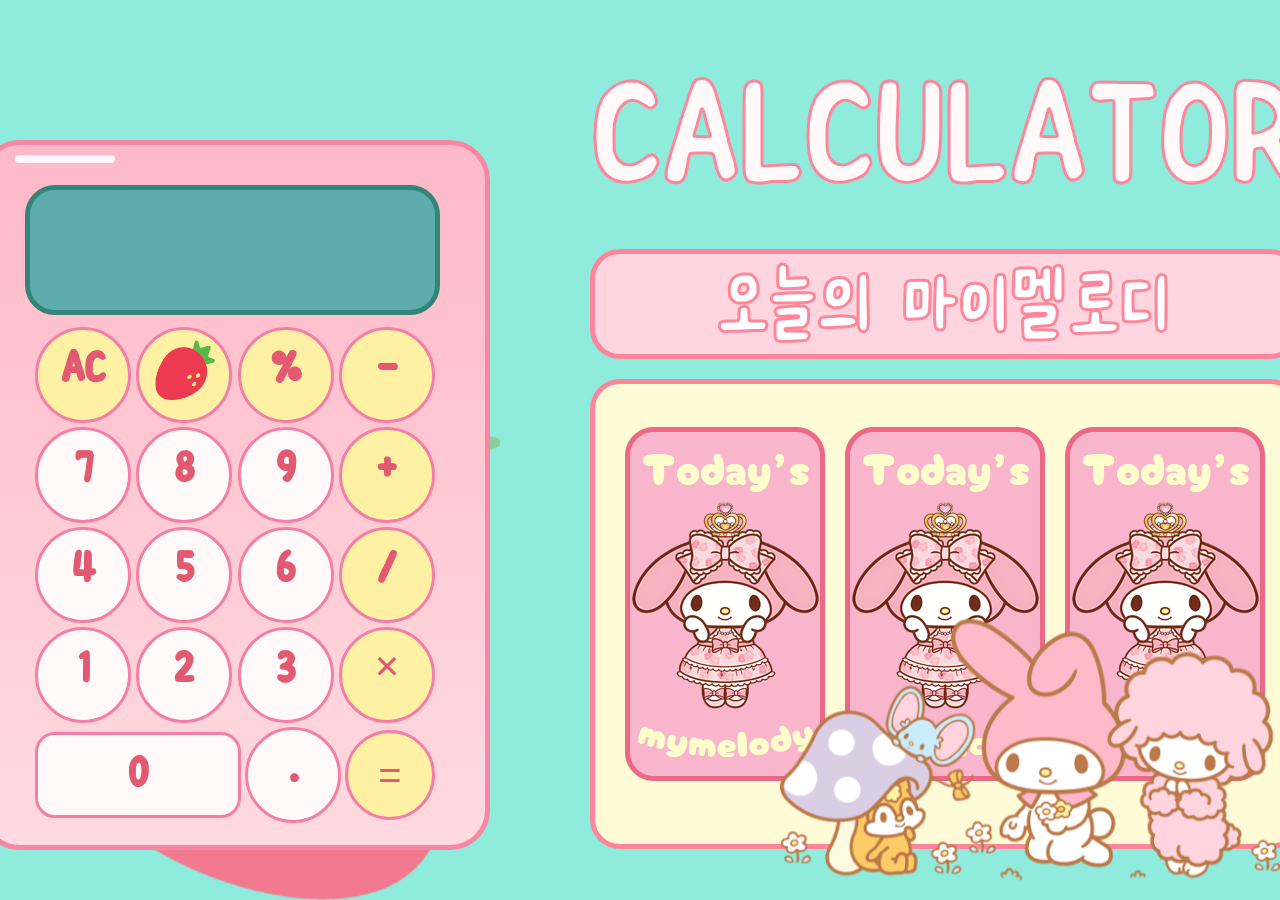
==== index.html @ 918de6d5 "Rename calculator page to index" ====
<!DOCTYPE html>
<html lang="en">
<head>
    <meta charset="UTF-8">
    <meta name="viewport" content="width=device-width, initial-scale=1.0">
    <title>Document</title>
    <style>
        body{
            overflow: hidden;
            height: 100vh;
            display: flex;
            justify-content: center;
            align-items: center;
            overflow: hidden;
        }
        *{
            margin: 0;
            padding: 0;
            /* outline: 1px solid rgb(0, 60, 255); */
        }
        @font-face{
            font-family: "ongul";
            src: url("font/ongul.ttf");
        }
.all{
    display: flex;
    align-items: flex-start;
    /* justify-content: center; */
    gap: 80px;
    margin-left: 80px;
}
.leftBox{
    margin-top: 90px;
    display: flex;
    justify-content: center;
    align-items: center;
    gap: 100px;
}
.rightBox{
    margin-top: -90px;
    display: flex;
    /* gap: 90px; */
    /* justify-content: center; */
    align-items: center;
    /* border: 1px solid rgb(17, 0, 255); */
    flex-direction: column;
}

.cardBox{
    width: 650px;
    height: 400px;
    gap: 20px;
    z-index: 5;
    display: flex;
    justify-content: center;
    align-items: center;
    /* background-color: aquamarine; */
    margin: 20px auto;
}
.card1, .card2, .card3{
    width: 200px;
    height: 400px;
    z-index: 50;
    transition: 1s;
    background-image: url("./img/card.png");
    background-position: center;
    background-repeat: no-repeat;
    background-size: contain;
}
.card2:hover{
    width: 200px;
    height: 400px;
    background-image: url("./img/back.png");
    background-position: center;
    background-repeat: no-repeat;
    background-size: contain;
}
.card1:hover{
    width: 200px;
    height: 400px;
    background-image: url("./img/back1.png");
    background-position: center;
    background-repeat: no-repeat;
    background-size: contain;
}

.card3:hover{
    width: 200px;
    height: 400px;
    background-image: url("./img/back3.png");
    background-position: center;
    background-repeat: no-repeat;
    background-size: contain;
}
.miniBox{
    display: flex;
    flex-direction: column;
    align-items: center;
    gap: 20px;
    /* border: 1px solid red; */
     
}
.inminiBox1{
    width: 700px;
    height: 100px;
    background-color: rgb(255, 214, 223);
    border: 5px solid rgb(255, 134, 154);
    border-radius: 30px;
    text-align: center;
    font-size: 90px;
    color: rgb(255, 255, 255);
    font-family: "ongul";
    -webkit-text-stroke: 3px rgb(255, 134, 154);
}
.inminiBox2{
    width: 700px;
    height: 460px;
    background-color: rgb(255, 251, 214);
    border-radius: 30px;
    border: 5px solid rgb(255, 134, 154);
}
.headfont{
    font-family: "ongul";
    -webkit-text-stroke: 3px rgb(255, 134, 154);
    color: rgb(255, 249, 250);
    font-size: 150px;
}
.str{
    background-image: url("./img/str.png");
    background-position: center;
    background-repeat: no-repeat;
    background-size: cover;
    width: 500px;
    height: 500px;
    position: absolute;
    left: 0px;
    bottom: 0px;
    z-index: -4; 
}
.all{
    position: relative;
}
.highlight{
    width: 100px;
    height: 8px;
    border-radius: 30px;
    background-color: rgb(255, 248, 250);
    position: absolute;
    left: 30px;
    top: 10px;
}
.kesan{
    display: flex;
    justify-content: center;
    align-items: center;
    z-index: 5;  
    /* position:relative; */
    /* top: 40px;
    left: -70%; */
}
.outBox{
    width: 500px;
    height: 700px;
    background: linear-gradient(-180deg, rgb(255, 185, 200), rgb(255, 218, 224));
    display: flex;
    justify-content: center;
    align-items: center;
    position: relative;
    /* top: 50px; */
    border-radius: 40px;
    border: 5px solid rgb(248, 135, 164);
}
#dis{
    width: 400px;
    height: 120px;
    background-color: rgb(95, 172, 175);
    border: 5px solid rgb(50, 133, 119);
    border-radius: 30px;
    display: flex;
    justify-content: flex-end;
    align-items: center;
    padding-right: 5px;
    position: absolute;
    left: 40px;
    top: 40px;
    font-size: 30px;
    font-family: "ongul";
    text-align: left;
    color: rgb(255, 248, 250);
    font-size: 45px;
}
.text{
    position: absolute;
    top: 30px;
    right: 30px;
}
.nu{
    position: absolute;
    top: 180px;
    width: 400px;
    height: 500px;
    display: flex;
    align-items: center;
    line-height: 80px;
    flex-wrap: wrap;
    justify-content: space-between;
}
img{
    width: 60px;
    height: 60px;
    position: absolute;
    left: 120px;
    top: 15px;
}
.num1{
    width: 90px;
    height: 90px;
    border-radius: 50%;
    background-color: rgb(255, 249, 249);
    font-size: 45px;
    font-weight: 600;
    font-family: "ongul";
    text-align: center;
    color: rgb(226, 90, 113);
    border: 3px solid rgb(243, 127, 166);
}
.num1:hover{
    background-color: rgb(183, 241, 255);
    border: 3px solid rgb(59, 180, 174);
    color: rgb(59, 180, 174);
    }
#zero{
    width: 200px;
    height: 80px;
    border-radius: 20px;
}
#btn{
     width: 90px;
    height: 90px;
    border-radius: 50%;
    background-color: rgb(255, 241, 164);
    font-size: 40px;
    text-align: center;
    color: rgb(226, 90, 113);
    border: 3px solid rgb(243, 127, 166);
}
#btn:hover{
    background-color: rgb(183, 241, 255);
    border: 3px solid rgb(59, 180, 174);
    color: rgb(59, 180, 174);
}
.yellow{
    background-color: rgb(255, 241, 164);
}
.boxBackground{
    background-color: rgb(143, 235, 219);
    width: 100%;
    height: 100vh;
    position: absolute;
    z-index: -8; 
}
.imageSanrio{
    background-image: url("./img/sanrio.png");
    background-position: center;
    background-repeat: no-repeat;
    background-size: contain;
    display: flex;
    position: fixed;
    right: 0;
    bottom: 0;
    width: 500px;
    height: 300px;
    z-index: 80; 
}

/* Mobile: title on top and a scaled calculator below. */
@media (max-width: 375px) {
    body {
        justify-content: flex-start;
        align-items: center;
        overflow: hidden;
    }

    .all {
        width: 100%;
        margin: 0;
        padding-top: 30px;
        position: static;
        flex-direction: column;
        align-items: center;
        gap: 12px;
    }

    .rightBox {
        order: -1;
        margin: 0;
    }

    .headfont {
        font-size: 54px;
        -webkit-text-stroke: 1px rgb(255, 134, 154);
    }

    .leftBox,
    .kesan {
        width: 310px;
        height: 440px;
        margin: 0;
    }

    .outBox {
        flex-shrink: 0;
        transform: scale(0.62);
        transform-origin: top center;
    }

    .str,
    .imageSanrio,
    .num1 img,
    .inminiBox1,
    .inminiBox2,
    .cardBox,
    #dis2 {
        display: none;
    }
}

    </style> 
</head>
<body>
<!-- <div class="headfont">CALCULATOR</div> -->

 <div class="boxBackground"></div>
 <div class="imageSanrio"></div>
 <div class="str"></div>

<div class="all">

<div class="leftBox">
    <div class="kesan">
    <div class="outBox">
        <div class="highlight"></div>
        <div id="dis"><p class="text"></p></div>
    <div class="nu">
        <div class="num1 yellow" id="ac" data-numbers="AC">AC</div>
        <div class="num1 yellow"data-numbers="back"><img src="img/Print.png" alt="딸기"></div>
        <div class="num1 yellow"data-numbers="%">%</div>
        <div class="num1 yellow"data-numbers="-">-</div>
        <div class="num1" data-numbers="7">7</div>
        <div class="num1" data-numbers="8">8</div>
        <div class="num1" data-numbers="9">9</div>
        <div class="num1 yellow"data-numbers="+">+</div>
        <div class="num1" data-numbers="4">4</div>
        <div class="num1" data-numbers="5">5</div>
        <div class="num1" data-numbers="6">6</div>
        <div class="num1 yellow"data-numbers="/">/</div>
        <div class="num1" data-numbers="1">1</div>
        <div class="num1" data-numbers="2">2</div>
        <div class="num1" data-numbers="3">3</div>
        <div class="num1 yellow"data-numbers="*">&times;</div>
        <div class="num1" id="zero" data-numbers="0">0</div>
        <div class="num1" data-numbers=".">.</div>
        <button id="btn"class="yellow">=</button>
    </div>
    </div>
</div>


<div class="rightBox">

  <div class="miniBox">
    <div class="headfont">CALCULATOR</div>
      <div class="inminiBox1">오늘의 마이멜로디</div>
      <div class="inminiBox2">
              <div class="cardBox">
        <div class="card1"></div>
        <div class="card2"></div>
        <div class="card3"></div>
              </div>
      </div>
  </div>
</div>

</div>
    
    <div id="dis2"></div>

    <script>

       let num1 = document.querySelectorAll(".num1")
       let dis = document.querySelector("#dis")
       let expr = ''

      num1.forEach((item)=>{
            item.addEventListener("click", ()=>{
                let v = item.dataset.numbers

                if(v === "AC"){
                    expr = ''
                    dis.innerHTML = ''
                    return
                }
                
                if( v === "back"){
                    expr = expr.slice(0,-1)
                    dis.innerHTML = expr === '' ? 0 : expr
                    // dis.innerHTML = expr 
                    return
                }

                if( v === "="){
                    if( expr === '' || expr.endsWith("+")){
                        dis.innerHTML = 'error'
                        expr=''
                        return
                    }

                    let ans = eval( expr )
                    dis.innerHTML = Number(ans).toLocaleString()
                    expr = String(expr)
                    return
                }


                expr += v
                // parts = '111+2222' split => [111,22222]
                dis.innerHTML= expr
                // let parts = expr.split("+")
                if(parts.length === 1){
                    dis.innerHTML = Number(parts[0]).toLocaleString()
                }else{
                   dis.innerHTML = Number(parts[0]).toLocaleString() + "+" +Number( parts[1]).toLocaleString()
                }

                return

                 let parts2 = expr.split("-")
                if(parts.length === false){
                    dis.innerHTML = Number(parts[0]).toLocaleString()
                }else{
                   dis.innerHTML = Number(parts[0]).toLocaleString() + "-" +Number( parts[1]).toLocaleString()
                }

                return
            })
             btn.onclick=function(){
            let result=eval(expr)
            dis.innerHTML=result
            expr=String(result)
        }

        ac.onclick=function(){
            dis.innerHTML+=''
        }
           
       })

         


    </script>
</body>
</html>
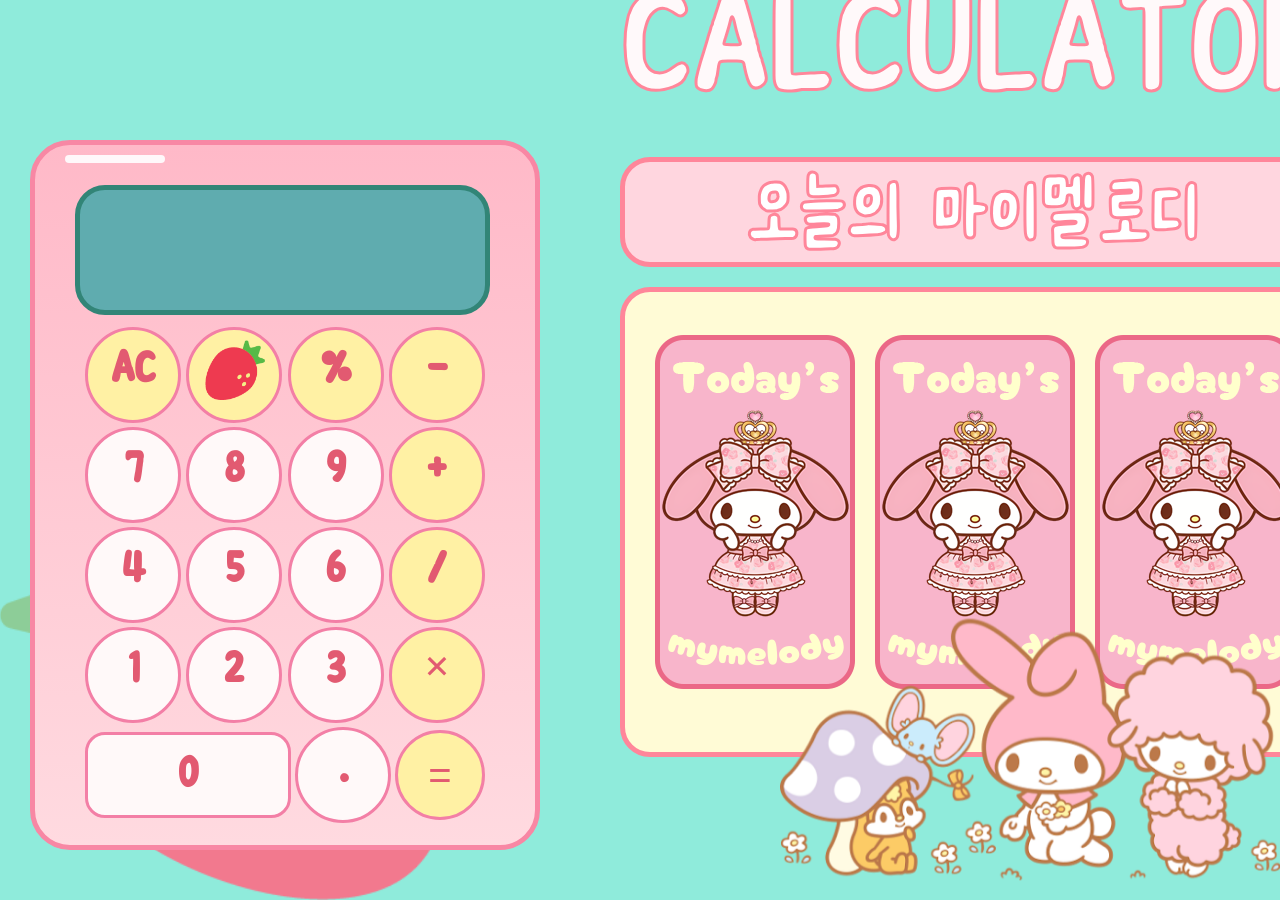
==== commit f09d108c: "Fix mobile title structure" ====
--- a/index.html
+++ b/index.html
@@ -276,39 +276,59 @@
 /* Mobile: title on top and a scaled calculator below. */
 @media (max-width: 375px) {
     body {
-        justify-content: flex-start;
-        align-items: center;
+        display: block;
         overflow: hidden;
     }
 
     .all {
+        display: block;
+        width: 100%;
+        height: 100vh;
+        margin: 0;
+        position: static;
+        padding: 0;
+    }
+
+    .rightBox {
+        position: absolute;
+        top: 30px;
+        left: 0;
         width: 100%;
         margin: 0;
-        padding-top: 30px;
-        position: static;
-        flex-direction: column;
-        align-items: center;
-        gap: 12px;
-    }
-
-    .rightBox {
-        order: -1;
-        margin: 0;
+        display: block;
     }
 
     .headfont {
+        display: block;
         font-size: 54px;
+        line-height: 1.1;
+        text-align: center;
         -webkit-text-stroke: 1px rgb(255, 134, 154);
     }
 
-    .leftBox,
-    .kesan {
+    .leftBox {
+        position: absolute;
+        top: 115px;
+        left: 50%;
         width: 310px;
         height: 440px;
         margin: 0;
+        display: block;
+        transform: translateX(-50%);
+    }
+
+    .kesan {
+        position: relative;
+        width: 310px;
+        height: 440px;
+        display: block;
     }
 
     .outBox {
+        position: absolute;
+        top: 0;
+        left: 50%;
+        margin-left: -255px;
         flex-shrink: 0;
         transform: scale(0.62);
         transform-origin: top center;
@@ -364,6 +384,7 @@
     </div>
     </div>
 </div>
+</div>
 
 
 <div class="rightBox">
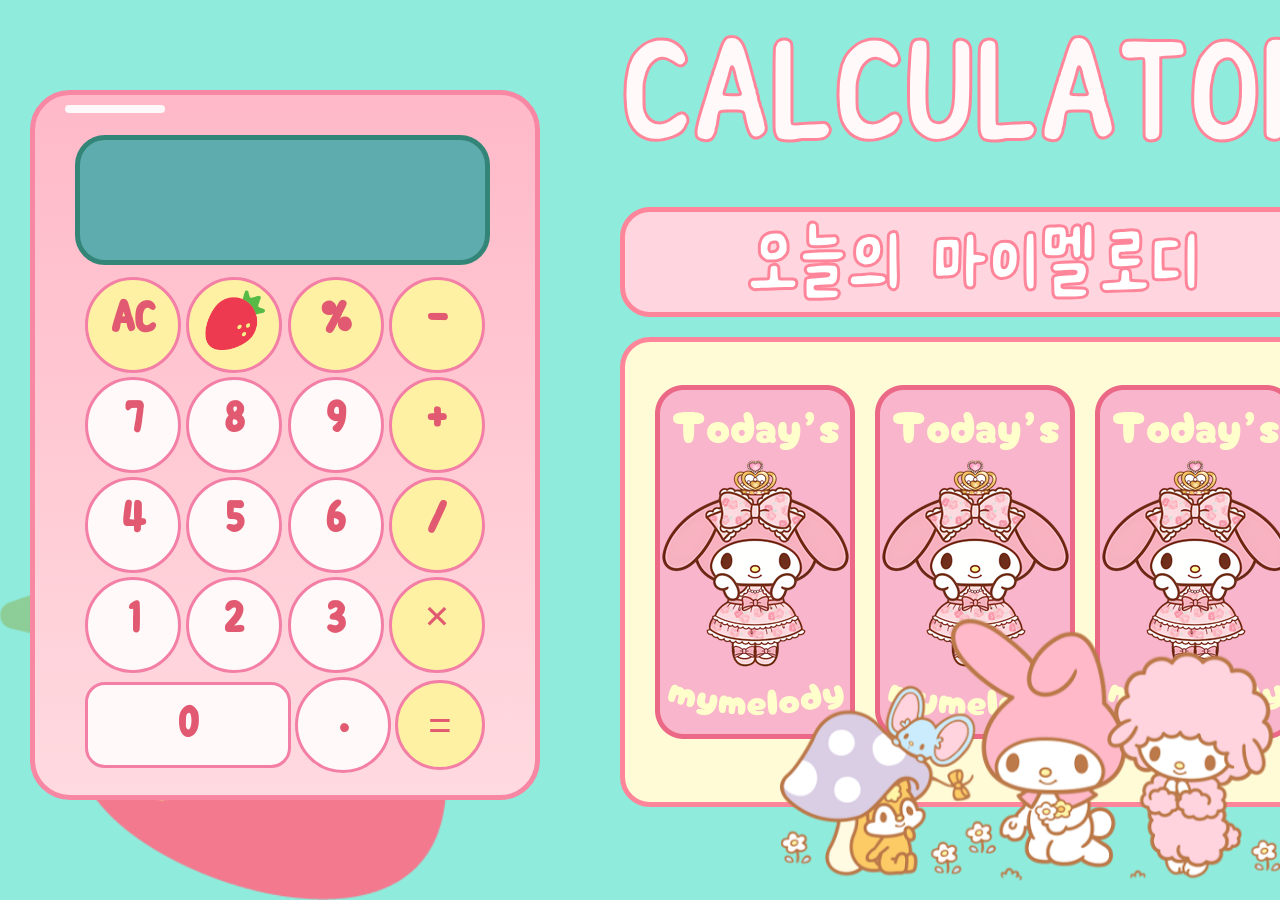
==== commit d2fb2eb1: "Add mobile print icon and card flip animation" ====
--- a/index.html
+++ b/index.html
@@ -31,6 +31,9 @@
 }
 .leftBox{
     margin-top: 90px;
+    /* 왼쪽 계산기 위치: 이 값만 바꾸면 왼쪽만 위·아래로 이동합니다. */
+    position: relative;
+    top: -50px;
     display: flex;
     justify-content: center;
     align-items: center;
@@ -38,6 +41,9 @@
 }
 .rightBox{
     margin-top: -90px;
+    /* 오른쪽 제목·카드 위치: 이 값만 바꾸면 오른쪽만 위·아래로 이동합니다. */
+    position: relative;
+    top: 50px;
     display: flex;
     /* gap: 90px; */
     /* justify-content: center; */
@@ -61,36 +67,43 @@
     width: 200px;
     height: 400px;
     z-index: 50;
-    transition: 1s;
-    background-image: url("./img/card.png");
+    perspective: 1000px;
+}
+.cardInner{
+    width: 100%;
+    height: 100%;
+    position: relative;
+    transition: transform 0.8s;
+    transform-style: preserve-3d;
+}
+.card1:hover .cardInner,
+.card2:hover .cardInner,
+.card3:hover .cardInner{
+    transform: rotateY(180deg);
+}
+.cardFront, .cardBack{
+    position: absolute;
+    inset: 0;
     background-position: center;
     background-repeat: no-repeat;
     background-size: contain;
-}
-.card2:hover{
-    width: 200px;
-    height: 400px;
+    backface-visibility: hidden;
+    -webkit-backface-visibility: hidden;
+}
+.cardFront{
+    background-image: url("./img/card.png");
+}
+.cardBack{
+    transform: rotateY(180deg);
+}
+.card1 .cardBack{
+    background-image: url("./img/back1.png");
+}
+.card2 .cardBack{
     background-image: url("./img/back.png");
-    background-position: center;
-    background-repeat: no-repeat;
-    background-size: contain;
-}
-.card1:hover{
-    width: 200px;
-    height: 400px;
-    background-image: url("./img/back1.png");
-    background-position: center;
-    background-repeat: no-repeat;
-    background-size: contain;
-}
-
-.card3:hover{
-    width: 200px;
-    height: 400px;
+}
+.card3 .cardBack{
     background-image: url("./img/back3.png");
-    background-position: center;
-    background-repeat: no-repeat;
-    background-size: contain;
 }
 .miniBox{
     display: flex;
@@ -139,6 +152,7 @@
 }
 .all{
     position: relative;
+    
 }
 .highlight{
     width: 100px;
@@ -279,7 +293,6 @@
         display: block;
         overflow: hidden;
     }
-
     .all {
         display: block;
         width: 100%;
@@ -336,13 +349,30 @@
 
     .str,
     .imageSanrio,
-    .num1 img,
     .inminiBox1,
     .inminiBox2,
     .cardBox,
     #dis2 {
         display: none;
     }
+
+    /* 두 번째 노란 버튼 안에 Print.png를 버튼 크기에 맞춰 표시 */
+    .num1[data-numbers="back"] {
+        position: relative;
+    }
+
+    .num1[data-numbers="back"] .print {
+        display: block;
+        position: absolute;
+        width: 60px;
+        height: 60px;
+        left: 50%;
+        top: 50%;
+        transform: translate(-50%, -50%);
+        object-fit: contain;
+    }
+
+    
 }
 
     </style> 
@@ -363,7 +393,7 @@
         <div id="dis"><p class="text"></p></div>
     <div class="nu">
         <div class="num1 yellow" id="ac" data-numbers="AC">AC</div>
-        <div class="num1 yellow"data-numbers="back"><img src="img/Print.png" alt="딸기"></div>
+        <div class="num1 yellow"data-numbers="back"><img class=" print" src="img/Print.png" alt="딸기"></div>
         <div class="num1 yellow"data-numbers="%">%</div>
         <div class="num1 yellow"data-numbers="-">-</div>
         <div class="num1" data-numbers="7">7</div>
@@ -394,9 +424,15 @@
       <div class="inminiBox1">오늘의 마이멜로디</div>
       <div class="inminiBox2">
               <div class="cardBox">
-        <div class="card1"></div>
-        <div class="card2"></div>
-        <div class="card3"></div>
+        <div class="card1">
+          <div class="cardInner"><div class="cardFront"></div><div class="cardBack"></div></div>
+        </div>
+        <div class="card2">
+          <div class="cardInner"><div class="cardFront"></div><div class="cardBack"></div></div>
+        </div>
+        <div class="card3">
+          <div class="cardInner"><div class="cardFront"></div><div class="cardBack"></div></div>
+        </div>
               </div>
       </div>
   </div>
